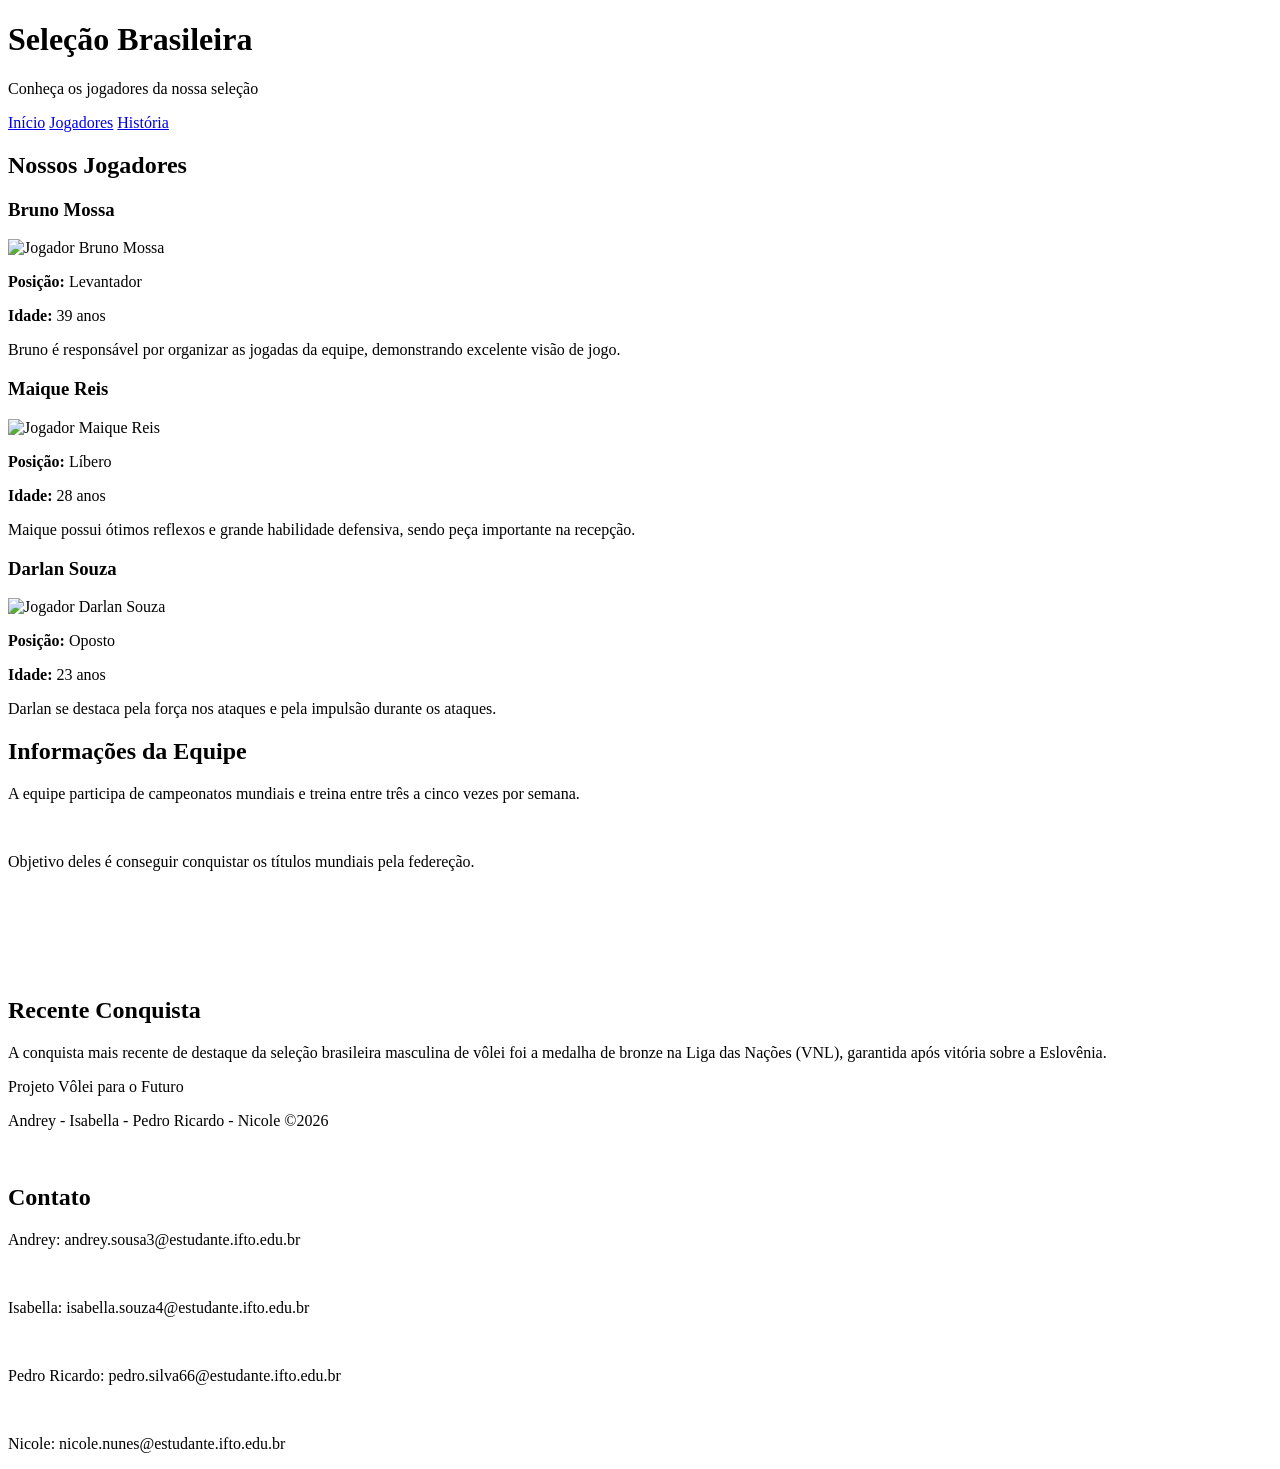
==== jogadores.html @ 53589f09 "Add jogadores.html with team and player details This HTML file contains information about the Brazil" ====
<!DOCTYPE html>
<html lang="pt-br">
  <head>
    <meta charset="UTF-8" />
    <meta name="viewport" content="width=device-width, initial-scale=1.0" />

    <title>Jogadores - Equipe Vôlei Masters</title>

    <link rel="stylesheet" href="style.css" />
  </head>

  <body>
    <header>
      <h1>Seleção Brasileira</h1>
      <p>Conheça os jogadores da nossa seleção</p>
    </header>

    <nav>
      <a href="index.html">Início</a>
      <a href="jogadores.html">Jogadores</a>
      <a href="historia.html">História</a>
    </nav>

    <main>
      <section>
        <h2>Nossos Jogadores</h2>

        <article>
          <h3>Bruno Mossa</h3>

          <img
            src="https://s2-ge.glbimg.com/hHoVuMT8-C3udlDO8z1b_YrCu5Y=/0x0:800x533/1008x0/smart/filters:strip_icc()/s.glbimg.com/es/ge/f/original/2019/08/03/bruninho_memorial_wagner_2019.jpeg"
            alt="Jogador Bruno Mossa"
          />

          <p><strong>Posição:</strong> Levantador</p>
          <p><strong>Idade:</strong> 39 anos</p>
          <p>
            Bruno é responsável por organizar as jogadas da equipe, demonstrando
            excelente visão de jogo.
          </p>
        </article>

        <article>
          <h3>Maique Reis</h3>

          <img
            src="https://i.ytimg.com/vi/bPN9pa8DQY0/sddefault.jpg"
            alt="Jogador Maique Reis"
          />

          <p><strong>Posição:</strong> Líbero</p>
          <p><strong>Idade:</strong> 28 anos</p>
          <p>
            Maique possui ótimos reflexos e grande habilidade defensiva, sendo
            peça importante na recepção.
          </p>
        </article>

        <article>
          <h3>Darlan Souza</h3>

          <img
            src="https://s2-oglobo.glbimg.com/Zxvn7l8W1XzLv1tJVhxtqXjlu9E=/0x0:1450x1001/888x0/smart/filters:strip_icc()/i.s3.glbimg.com/v1/AUTH_da025474c0c44edd99332dddb09cabe8/internal_photos/bs/2023/n/p/0a1622ScCtcoXk4fO05w/104568699-esp-volei-masculino-selecao-vence-a-ucrania-e-chega-a-3a-vitoria-no-pre-olimpico-emp.jpg"
            alt="Jogador Darlan Souza"
          />

          <p><strong>Posição:</strong> Oposto</p>
          <p><strong>Idade:</strong> 23 anos</p>
          <p>
            Darlan se destaca pela força nos ataques e pela impulsão durante os
            ataques.
          </p>
        </article>
      </section>

      <aside>
        <h2>Informações da Equipe</h2>

        <p>
          A equipe participa de campeonatos mundiais e treina entre três a cinco
          vezes por semana.
        </p>
        <br />
        <p>
          Objetivo deles é conseguir conquistar os títulos mundiais pela
          federeção.
        </p>
        <br />
        <br />
        <br />
        <br />
        <br />
        <h2>Recente Conquista</h2>
        <p>
          A conquista mais recente de destaque da seleção brasileira masculina
          de vôlei foi a medalha de bronze na Liga das Nações (VNL), garantida
          após vitória sobre a Eslovênia.
        </p>
      </aside>
    </main>

    <footer>
      <p>Projeto Vôlei para o Futuro</p>
      <p>Andrey - Isabella - Pedro Ricardo - Nicole ©2026</p>
      <br />
      <h2>Contato</h2>
      <p>Andrey: andrey.sousa3@estudante.ifto.edu.br</p>
      <br />
      <p>Isabella: isabella.souza4@estudante.ifto.edu.br</p>
      <br />
      <p>Pedro Ricardo: pedro.silva66@estudante.ifto.edu.br</p>
      <br />
      <p>Nicole: nicole.nunes@estudante.ifto.edu.br</p>
    </footer>
  </body>
</html>
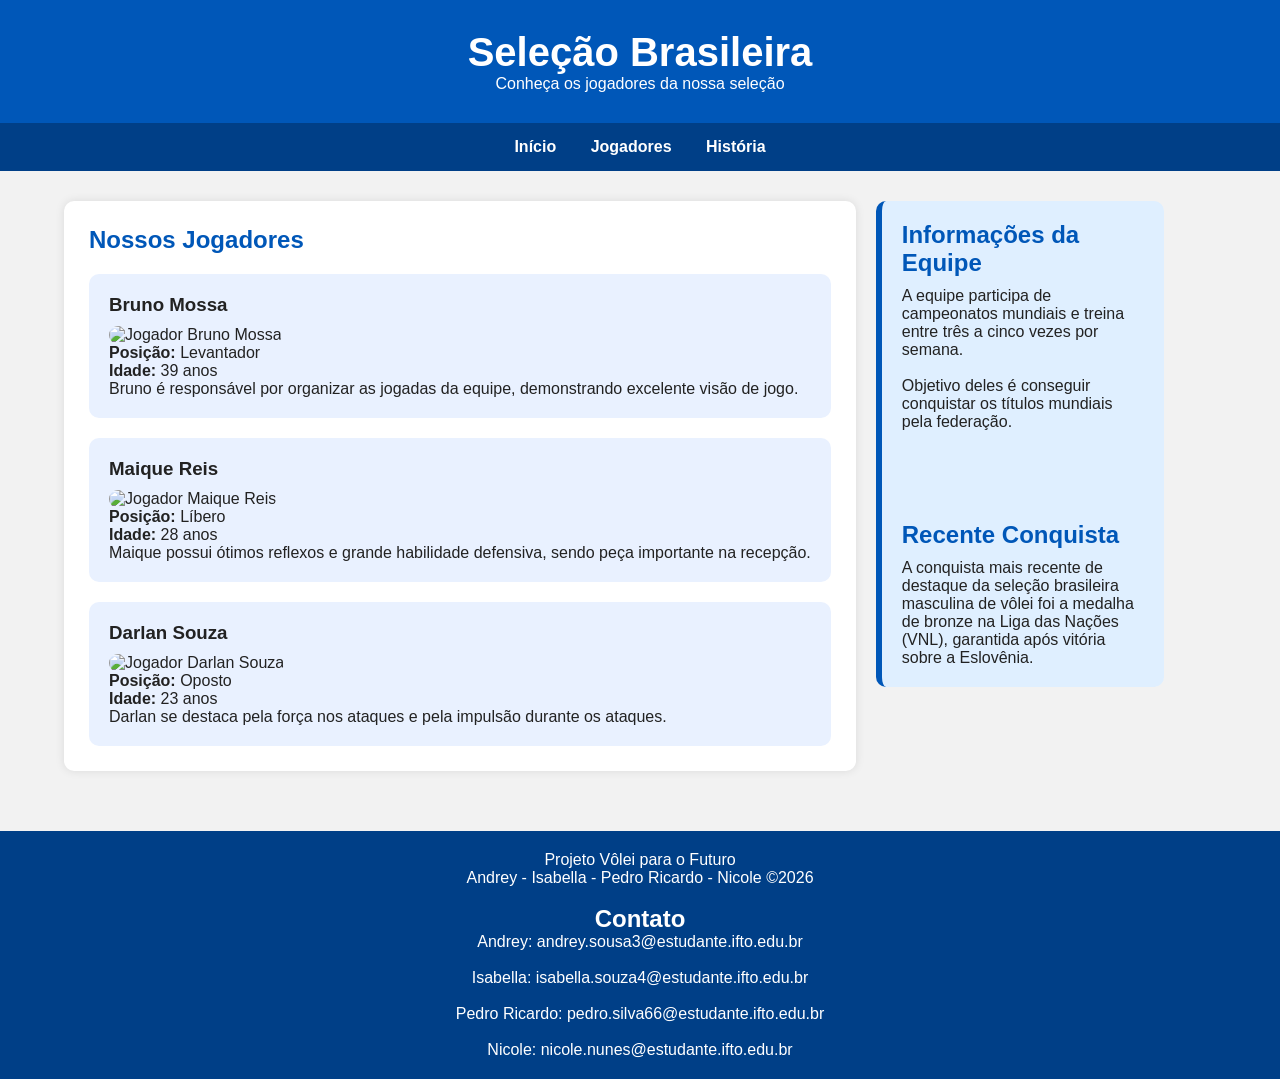
==== commit 5d48e3cd: "Fix typo in jogadores.html" ====
--- a/jogadores.html
+++ b/jogadores.html
@@ -84,7 +84,7 @@
         <br />
         <p>
           Objetivo deles é conseguir conquistar os títulos mundiais pela
-          federeção.
+          federação.
         </p>
         <br />
         <br />
--- a/style.css
+++ b/style.css
@@ -0,0 +1,157 @@
+* {
+  margin: 0;
+  padding: 0;
+  box-sizing: border-box;
+}
+
+body {
+  font-family: Arial, sans-serif;
+  background: #f2f2f2;
+  color: #222;
+}
+
+header {
+  background: #0057b8;
+  color: white;
+  text-align: center;
+  padding: 30px;
+}
+
+header h1 {
+  font-size: 40px;
+}
+
+nav {
+  background: #003f87;
+  padding: 15px;
+  text-align: center;
+}
+
+nav a {
+  color: white;
+  text-decoration: none;
+  margin: 0 15px;
+  font-weight: bold;
+}
+
+nav a:hover {
+  color: yellow;
+}
+
+main {
+  width: 90%;
+  max-width: 1200px;
+
+  margin: 0 auto;
+  padding: 30px 0;
+
+  display: flex;
+  gap: 20px;
+}
+
+.conteudo {
+  width: 75%;
+}
+
+.conteudo-centralizado {
+  width: 100%;
+}
+
+aside {
+  width: 25%;
+
+  background: #dfefff;
+  padding: 20px;
+  border-left: 6px solid #0057b8;
+  border-radius: 10px;
+
+  height: fit-content;
+}
+
+aside h2 {
+  color: #0057b8;
+  margin-bottom: 10px;
+}
+
+section {
+  background: white;
+  margin-bottom: 30px;
+  padding: 25px;
+  border-radius: 10px;
+  box-shadow: 0 0 10px rgba(0, 0, 0, 0.1);
+}
+
+section h2 {
+  margin-bottom: 15px;
+  color: #0057b8;
+}
+
+article {
+  background: #e9f1ff;
+  padding: 20px;
+  margin-top: 20px;
+  border-radius: 10px;
+}
+
+article img {
+  width: 180px;
+  border-radius: 10px;
+  margin-top: 10px;
+}
+
+ul {
+  margin-left: 20px;
+  margin-top: 10px;
+}
+
+footer {
+  background: #003f87;
+  color: white;
+  text-align: center;
+  padding: 20px;
+}
+
+.foto {
+  width: 250px;
+  max-width: 100%;
+  height: auto;
+}
+
+.bloco {
+  display: flex;
+  flex-wrap: wrap;
+  gap: 20px;
+
+  background: white;
+  padding: 25px;
+  border-radius: 15px;
+}
+
+.texto {
+  flex: 1;
+  min-width: 250px;
+}
+
+.centralizador {
+  width: 90%;
+  max-width: 1200px;
+
+  margin: auto;
+
+  display: flex;
+  flex-direction: column;
+}
+
+@media (max-width: 768px) {
+  main {
+    flex-direction: column;
+  }
+
+  .conteudo {
+    width: 100%;
+  }
+
+  aside {
+    width: 100%;
+  }
+}
